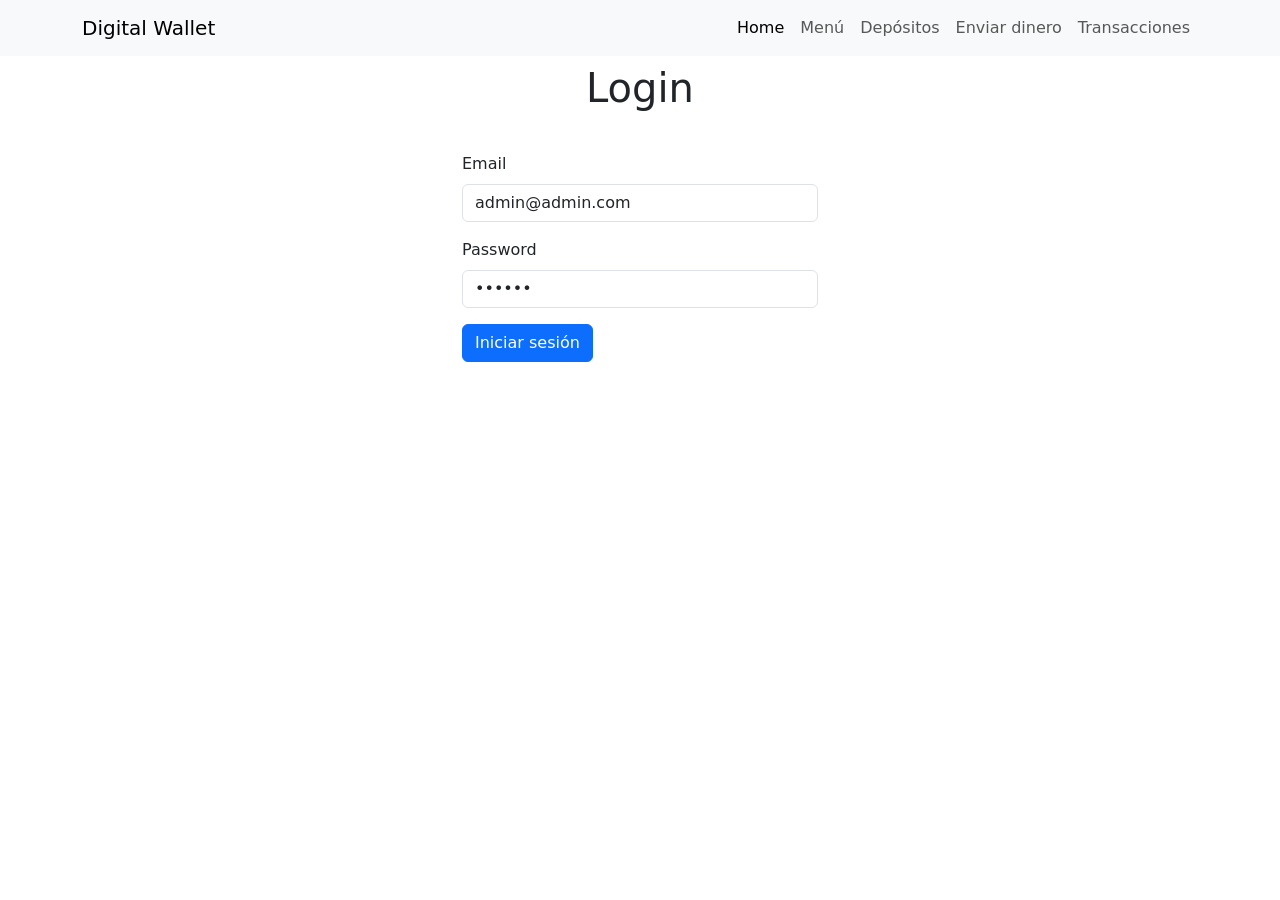
==== index.html @ 33b936af "Se inicia repositorio de proyecto Wallet Digital" ====
<!DOCTYPE html>
<html lang="es">

<head>
    <meta charset="UTF-8">
    <meta name="viewport" content="width=device-width, initial-scale=1.0">
    <title>Home</title>

    <link href="https://cdn.jsdelivr.net/npm/bootstrap@5.3.8/dist/css/bootstrap.min.css" rel="stylesheet"
        integrity="sha384-sRIl4kxILFvY47J16cr9ZwB07vP4J8+LH7qKQnuqkuIAvNWLzeN8tE5YBujZqJLB" crossorigin="anonymous">

    <script defer src="https://cdn.jsdelivr.net/npm/bootstrap@5.3.8/dist/js/bootstrap.bundle.min.js"
        integrity="sha384-FKyoEForCGlyvwx9Hj09JcYn3nv7wiPVlz7YYwJrWVcXK/BmnVDxM+D2scQbITxI"
        crossorigin="anonymous"></script>

    <script src="/assets/js/index.js"></script>

</head>

<body>

    <nav class="navbar navbar-expand-lg bg-body-tertiary fixed-top">
        <div class="container">
            <a class="navbar-brand" href="index.html">Digital Wallet</a>
            <button class="navbar-toggler" type="button" data-bs-toggle="collapse" data-bs-target="#navbarNavAltMarkup"
                aria-controls="navbarNavAltMarkup" aria-expanded="false" aria-label="Toggle navigation">
                <span class="navbar-toggler-icon"></span>
            </button>
            <div class="collapse navbar-collapse" id="navbarNavAltMarkup">
                <div class="navbar-nav ms-auto">
                    <a class="nav-link active" aria-current="page" href="index.html">Home</a>
                    <a class="nav-link" href="menu.html">Menú</a>
                    <a class="nav-link" href="deposit.html">Depósitos</a>
                    <a class="nav-link" href="sendmoney.html">Enviar dinero</a>
                    <a class="nav-link" href="transactions.html">Transacciones</a>
                </div>
            </div>
        </div>
    </nav>

    <header class="py-3 mt-5">
        <h1 class="text-center">Login</h1>
    </header>

    <main class="container">

        <div class="py-3">

            <div class="row justify-content-center">
                <div class="col-12 col-md-6 col-lg-4">
                    <form id="FormLogin">
                        <div class="mb-3">
                            <label for="email" class="form-label">Email</label>
                            <input type="email" class="form-control" id="email" name="email"
                                placeholder="Introduce tu email" required autocomplete="off" value="admin@admin.com">
                        </div>
                        <div class="mb-3">
                            <label for="password" class="form-label">Password</label>
                            <input type="password" class="form-control" id="password" name="password"
                                placeholder="Introduce tu password" required autocomplete="off" value="123456">
                        </div>
                        <button type="submit" class="btn btn-primary">Iniciar sesión</button>
                    </form>
                </div>
            </div>
        </div>
    </main>

</body>

</html>
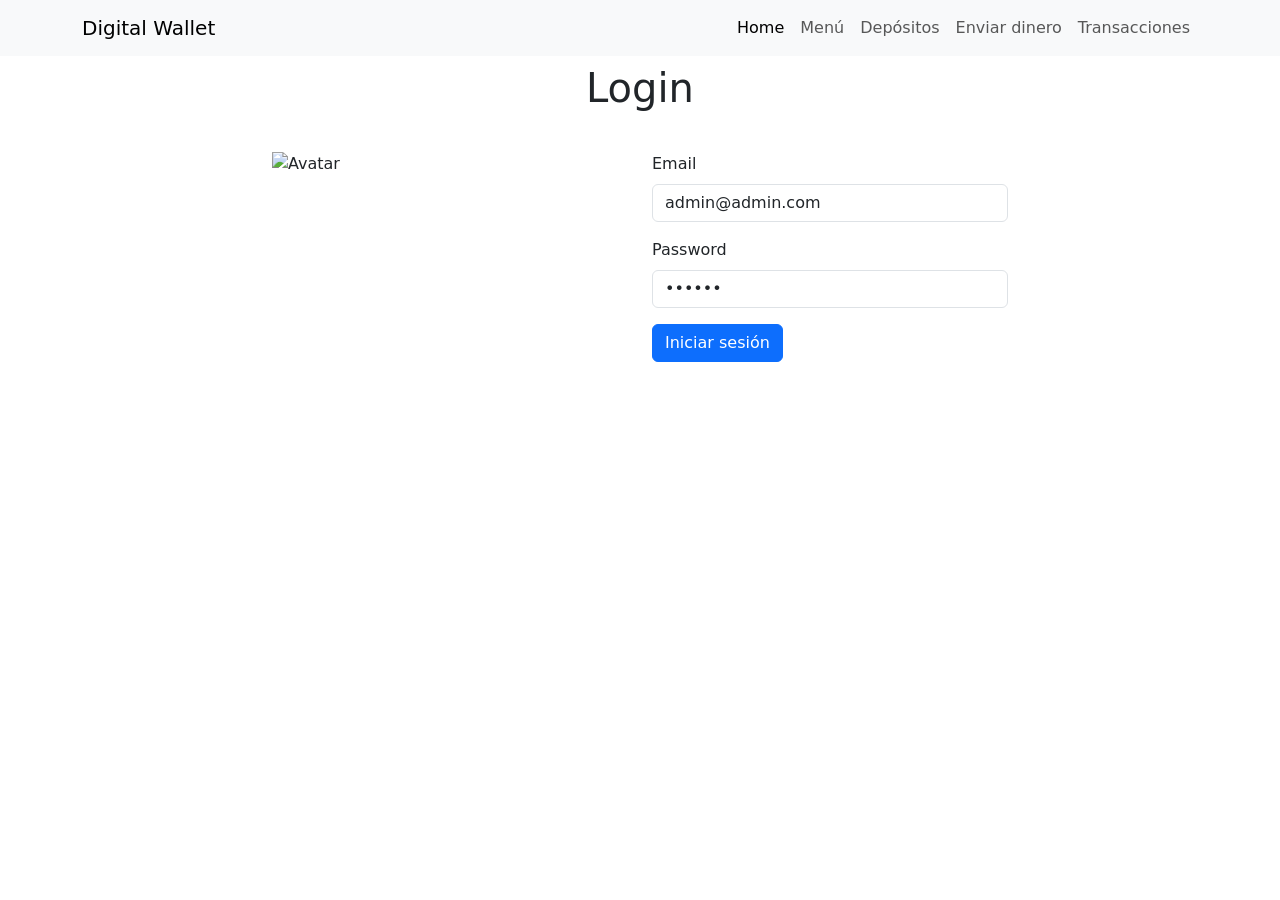
==== commit fdfcdbd2: "Se agrega avatar de usuario a página index.html, considerando el archivo avatarstyle.css" ====
--- a/index.html
+++ b/index.html
@@ -8,6 +8,8 @@
 
     <link href="https://cdn.jsdelivr.net/npm/bootstrap@5.3.8/dist/css/bootstrap.min.css" rel="stylesheet"
         integrity="sha384-sRIl4kxILFvY47J16cr9ZwB07vP4J8+LH7qKQnuqkuIAvNWLzeN8tE5YBujZqJLB" crossorigin="anonymous">
+
+    <link rel="stylesheet" href="/assets/css/avatarstyle.css">  
 
     <script defer src="https://cdn.jsdelivr.net/npm/bootstrap@5.3.8/dist/js/bootstrap.bundle.min.js"
         integrity="sha384-FKyoEForCGlyvwx9Hj09JcYn3nv7wiPVlz7YYwJrWVcXK/BmnVDxM+D2scQbITxI"
@@ -48,6 +50,15 @@
 
             <div class="row justify-content-center">
                 <div class="col-12 col-md-6 col-lg-4">
+                    <div class="contenedor">
+                        <img src="https://www.w3schools.com/howto/img_avatar.png" alt="Avatar" class="image">
+                        <div class="overlay">
+                            <div class="text">Hello World</div>
+                        </div>
+                    </div>
+
+                </div>
+                <div class="col-12 col-md-6 col-lg-4">
                     <form id="FormLogin">
                         <div class="mb-3">
                             <label for="email" class="form-label">Email</label>
--- a/assets/css/avatarstyle.css
+++ b/assets/css/avatarstyle.css
@@ -0,0 +1,39 @@
+.contenedor {
+    position: relative;
+    width: 50%;
+}
+
+.image {
+    display: block;
+    width: 100%;
+    height: auto;
+}
+
+.overlay {
+    position: absolute;
+    top: 0;
+    bottom: 0;
+    left: 0;
+    right: 0;
+    height: 100%;
+    width: 100%;
+    opacity: 0;
+    transition: 0.5s ease;
+    background-color: #008cba;
+}
+
+.container:hover .overlay {
+    opacity: 1;
+}
+
+.text {
+    color: white;
+    font-size: 20px;
+    position: absolute;
+    top: 50%;
+    left: 50%;
+    -webkit-transform: translate(-50%, -50%);
+    -ms-transform: translate(-50%, -50%);
+    transform: translate(-50%, -50%);
+    text-align: center;
+}
